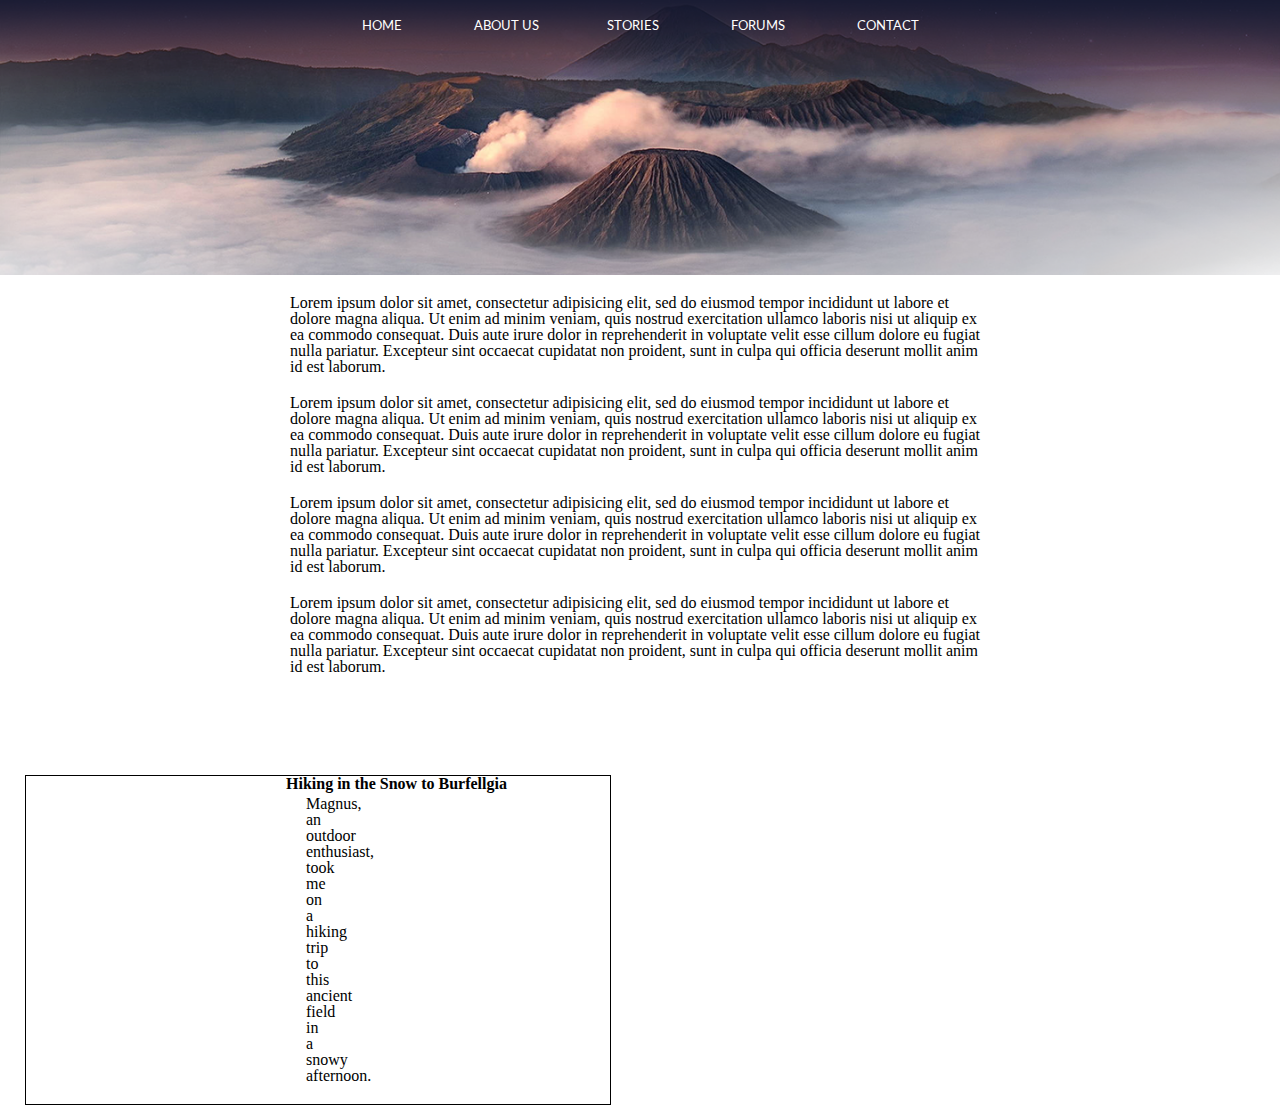
==== about.html @ 845680e9 "Working on the footer of the About page" ====
<!DOCTYPE html>
<html lang="en">
<head>
<title>Mount Bromo</title>
<meta charset="utf-8">
<link rel="stylesheet" type="text/css" href="AboutUs.css">
<link href="https://fonts.googleapis.com/css?family=Lato|Open+Sans" rel="stylesheet">
</head>
<body>

			<header>
				<nav>
					<ul>
						<li><a href="index.html" class="button">HOME</a></li>
						<li><a href="about.html" class="button">ABOUT US</a><li>
						<li><a href="stories.hmtl" class="button">STORIES</a></li>
						<li><a href=# class="button">FORUMS</a></li>
						<li><a href="contact.html" class="button">CONTACT</a></li>
					</ul>
				</nav>
			</header>
		

		<section id="textBox">
			<p>Lorem ipsum dolor sit amet, consectetur adipisicing elit, sed do eiusmod
			tempor incididunt ut labore et dolore magna aliqua. Ut enim ad minim veniam,
			quis nostrud exercitation ullamco laboris nisi ut aliquip ex ea commodo
			consequat. Duis aute irure dolor in reprehenderit in voluptate velit esse
			cillum dolore eu fugiat nulla pariatur. Excepteur sint occaecat cupidatat non
			proident, sunt in culpa qui officia deserunt mollit anim id est laborum.</p>

			<p>Lorem ipsum dolor sit amet, consectetur adipisicing elit, sed do eiusmod
			tempor incididunt ut labore et dolore magna aliqua. Ut enim ad minim veniam,
			quis nostrud exercitation ullamco laboris nisi ut aliquip ex ea commodo
			consequat. Duis aute irure dolor in reprehenderit in voluptate velit esse
			cillum dolore eu fugiat nulla pariatur. Excepteur sint occaecat cupidatat non
			proident, sunt in culpa qui officia deserunt mollit anim id est laborum.</p>

			<p>Lorem ipsum dolor sit amet, consectetur adipisicing elit, sed do eiusmod
			tempor incididunt ut labore et dolore magna aliqua. Ut enim ad minim veniam,
			quis nostrud exercitation ullamco laboris nisi ut aliquip ex ea commodo
			consequat. Duis aute irure dolor in reprehenderit in voluptate velit esse
			cillum dolore eu fugiat nulla pariatur. Excepteur sint occaecat cupidatat non
			proident, sunt in culpa qui officia deserunt mollit anim id est laborum.</p>

			<p>Lorem ipsum dolor sit amet, consectetur adipisicing elit, sed do eiusmod
			tempor incididunt ut labore et dolore magna aliqua. Ut enim ad minim veniam,
			quis nostrud exercitation ullamco laboris nisi ut aliquip ex ea commodo
			consequat. Duis aute irure dolor in reprehenderit in voluptate velit esse
			cillum dolore eu fugiat nulla pariatur. Excepteur sint occaecat cupidatat non
			proident, sunt in culpa qui officia deserunt mollit anim id est laborum.</p>
		</section>


		<footer>
			<div class="prevBox">
				<h3 class="leftTitle">
					Hiking in the Snow to Burfellgia
				</h3>
					<p class="leftText">
						Magnus, an outdoor enthusiast, took me on a hiking trip to this ancient field in a snowy afternoon.

					</p>

			</div>

			<!--<div class="nextBox">
				<h3 class="rightTitle">
					The gated Buenos Aires community
				</h3>
				<p class="rightText">Lorem ipsum dolor sit amet, consectetur adipisicing elit, sed do eiusmod
				tempor incididunt ut labore et dolore magna aliqua. Ut enim ad minim veniam,
				quis nostrud exercitation ullamco laboris nisi ut aliquip ex ea commodo
				consequat. Duis aute irure dolor in reprehenderit in voluptate velit esse
				cillum dolore eu fugiat nulla pariatur. Excepteur sint occaecat cupidatat non
				proident, sunt in culpa qui officia deserunt mollit anim id est laborum.</p>
			</div>-->
			<!--Copyright &copy; 2016. All Rights Reserved-->
		</footer> 
	</div> 
</body>
</html>
---- AboutUs.css ----
/* 
html5doctor.com Reset Stylesheet
v1.6.1
Last Updated: 2010-09-17
Author: Richard Clark - http://richclarkdesign.com 
Twitter: @rich_clark
*/

html, body, div, span, object, iframe,
h1, h2, h3, h4, h5, h6, p, blockquote, pre,
abbr, address, cite, code,
del, dfn, em, img, ins, kbd, q, samp,
small, strong, sub, sup, var,
b, i,
dl, dt, dd, ol, ul, li,
fieldset, form, label, legend,
table, caption, tbody, tfoot, thead, tr, th, td,
article, aside, canvas, details, figcaption, figure, 
footer, header, hgroup, menu, nav, section, summary,
time, mark, audio, video {
    margin:0;
    padding:0;
    border:0;
    outline:0;
    font-size:100%;
    vertical-align:baseline;
    background:transparent;
}

body {
    line-height:1;
}

article,aside,details,figcaption,figure,
footer,header,hgroup,menu,nav,section { 
    display:block;
}

nav ul {
    list-style:none;
}

blockquote, q {
    quotes:none;
}

blockquote:before, blockquote:after,
q:before, q:after {
    content:'';
    content:none;
}

a {
    margin:0;
    padding:0;
    font-size:100%;
    vertical-align:baseline;
    background:transparent;
}

/* change colours to suit your needs */
ins {
    background-color:#ff9;
    color:#000;
    text-decoration:none;
}

/* change colours to suit your needs */
mark {
    background-color:#ff9;
    color:#000; 
    font-style:italic;
    font-weight:bold;
}

del {
    text-decoration: line-through;
}

abbr[title], dfn[title] {
    border-bottom:1px dotted;
    cursor:help;
}

table {
    border-collapse:collapse;
    border-spacing:0;
}

/* change border colour to suit your needs */
hr {
    display:block;
    height:1px;
    border:0;   
    border-top:1px solid #cccccc;
    margin:1em 0;
    padding:0;
}

input, select {
    vertal-align:middle;
}

/* My Code Starts Here*/

header {
	background: url(top-img.png) no-repeat center center; 
   -webkit-background-size: cover;
   -moz-background-size: cover;
   -o-background-size: cover;
    background-size: cover;
    width: 100%;
	margin-left: auto;
	margin-right: auto;
	text-align: center;
	height: 275px;
}

nav ul li {
	display: inline-block;
}




.button {
    background-color: none;
    opacity: 100%;
    border: none;
    text-decoration: none;
    color: white;
    padding: 15px 32px;
    text-align: center;
    display: inline-block;
    font-size: 13px;
    margin: 4px 2px;
    cursor: pointer;
    font-family: "Lato", serif;
}


a:hover {
	border-bottom: solid 2px #ff0000; 
	width: 35px;
	display: block;
	padding-bottom: 3px;

}

#textBox {
	background: white;
	padding: 0 250px;
	margin: 20px;
}

p {
	margin: 20px;
}

.prevBox {
	padding: 0 260px;
	margin: 100px 25px 0;
	width: 5%;
    height: auto;
	border: 1px solid black;
}

.leftTitle {
    position: absolute;

    
}

.leftText {
    
    padding: 0 100px 0 0;
	
}


/*.rightTitle {
	float: right
	
}

.rightText {
	padding: 0 0 0 500px;
}
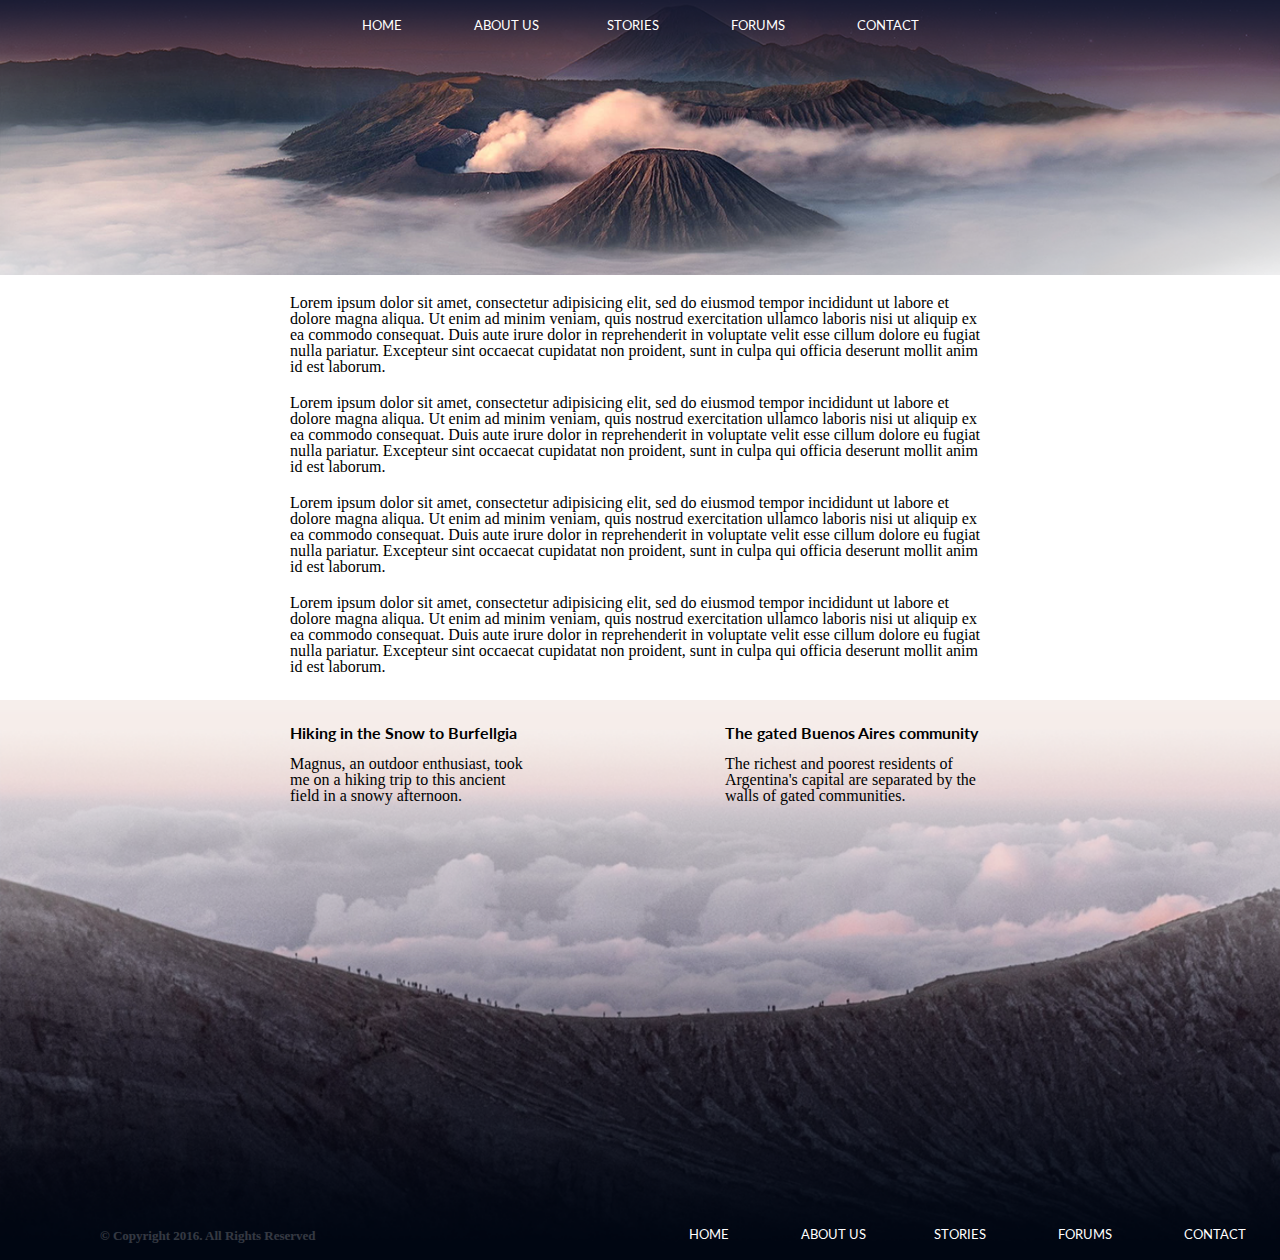
==== commit 5756da89: "Changes made to about us page" ====
--- a/about.html
+++ b/about.html
@@ -7,15 +7,24 @@
 <link href="https://fonts.googleapis.com/css?family=Lato|Open+Sans" rel="stylesheet">
 </head>
 <body>
-
 			<header>
 				<nav>
 					<ul>
-						<li><a href="index.html" class="button">HOME</a></li>
-						<li><a href="about.html" class="button">ABOUT US</a><li>
-						<li><a href="stories.hmtl" class="button">STORIES</a></li>
-						<li><a href=# class="button">FORUMS</a></li>
-						<li><a href="contact.html" class="button">CONTACT</a></li>
+						<li>
+							<a href="index.html" class="button">HOME</a>
+						</li>
+						<li>
+							<a href="about.html" class="button">ABOUT US</a>
+						<li>
+						<li>
+							<a href="stories.hmtl" class="button">STORIES</a>
+						</li>
+						<li>
+							<a href=# class="button">FORUMS</a>
+						</li>
+						<li>
+							<a href="contact.html" class="button">CONTACT</a>
+						</li>
 					</ul>
 				</nav>
 			</header>
@@ -53,29 +62,51 @@
 
 
 		<footer>
-			<div class="prevBox">
-				<h3 class="leftTitle">
-					Hiking in the Snow to Burfellgia
-				</h3>
+			<div class="row">
+				<div class="prevBox">
+					<h3 class="leftTitle">
+						Hiking in the Snow to Burfellgia
+					</h3>
 					<p class="leftText">
 						Magnus, an outdoor enthusiast, took me on a hiking trip to this ancient field in a snowy afternoon.
+					</p>
+				</div>
 
+				<div class="nextBox">
+					<h3 class="rightTitle">
+						The gated Buenos Aires community
+					</h3>
+					<p class="rightText">
+						The richest and poorest residents of Argentina's capital are separated by the walls of gated communities.
 					</p>
-
+				</div>
 			</div>
 
-			<!--<div class="nextBox">
-				<h3 class="rightTitle">
-					The gated Buenos Aires community
-				</h3>
-				<p class="rightText">Lorem ipsum dolor sit amet, consectetur adipisicing elit, sed do eiusmod
-				tempor incididunt ut labore et dolore magna aliqua. Ut enim ad minim veniam,
-				quis nostrud exercitation ullamco laboris nisi ut aliquip ex ea commodo
-				consequat. Duis aute irure dolor in reprehenderit in voluptate velit esse
-				cillum dolore eu fugiat nulla pariatur. Excepteur sint occaecat cupidatat non
-				proident, sunt in culpa qui officia deserunt mollit anim id est laborum.</p>
-			</div>-->
-			<!--Copyright &copy; 2016. All Rights Reserved-->
+			<div class="bottomNav">
+				<nav>
+					<ul>
+						<li>
+							<a href="index.html" class="button">HOME</a>
+						</li>
+						<li>
+							<a href="about.html" class="button">ABOUT US</a>
+						<li>
+						<li>
+							<a href="stories.hmtl" class="button">STORIES</a>
+						</li>
+						<li>
+							<a href=# class="button">FORUMS</a>
+						</li>
+						<li>
+							<a href="contact.html" class="button">CONTACT</a>
+						</li>
+					</ul>
+				</nav>
+			</div>
+
+			<h6>
+				&copy; Copyright 2016. All Rights Reserved
+			</h6>
 		</footer> 
 	</div> 
 </body>
--- a/AboutUs.css
+++ b/AboutUs.css
@@ -121,8 +121,6 @@
 }
 
 
-
-
 .button {
     background-color: none;
     opacity: 100%;
@@ -142,7 +140,7 @@
 a:hover {
 	border-bottom: solid 2px #ff0000; 
 	width: 35px;
-	display: block;
+	display: inline-block;
 	padding-bottom: 3px;
 
 }
@@ -157,25 +155,68 @@
 	margin: 20px;
 }
 
+
+.row {
+    width: 100%;
+}
+
 .prevBox {
-	padding: 0 260px;
-	margin: 100px 25px 0;
-	width: 5%;
-    height: auto;
-	border: 1px solid black;
+    float: left;
+    width: 300px;
+    padding: 25px;
+    margin: 0 0 0 240px;
 }
 
 .leftTitle {
-    position: absolute;
-
-    
-}
-
-.leftText {
-    
-    padding: 0 100px 0 0;
-	
-}
+    font-family: 'Lato' , sans-serif;
+    margin: 0 0 0 25px;
+}
+
+.leftText {  
+    margin: 15px 40px 0 25px;
+    padding: auto;
+}
+
+.nextBox {
+    width: 300px;
+    padding: 25px;
+    margin: 25px 0 0 700px;
+}
+
+.rightTitle {
+    font-family: 'Lato' , sans-serif;
+    margin: ;
+}
+
+.rightText {  
+    margin: 15px 20px 0 0;
+    padding: auto;
+}
+
+h6 {
+    margin: 400px 0 0 100px;
+    color: white;
+    opacity: .2;
+    font-size: 13px
+}
+
+.bottomNav {
+    float: right;
+    margin: 380px 0 0 0;
+}
+
+footer {
+    background: url(footer-img.png); 
+   -webkit-background-size: cover;
+   -moz-background-size: cover;
+   -o-background-size: cover;
+    background-size: cover;
+    width: 100%;
+    height: 560px;
+}
+
+
+
 
 
 /*.rightTitle {
@@ -185,7 +226,7 @@
 
 .rightText {
 	padding: 0 0 0 500px;
-}
-
-
-
+}*/
+
+
+
